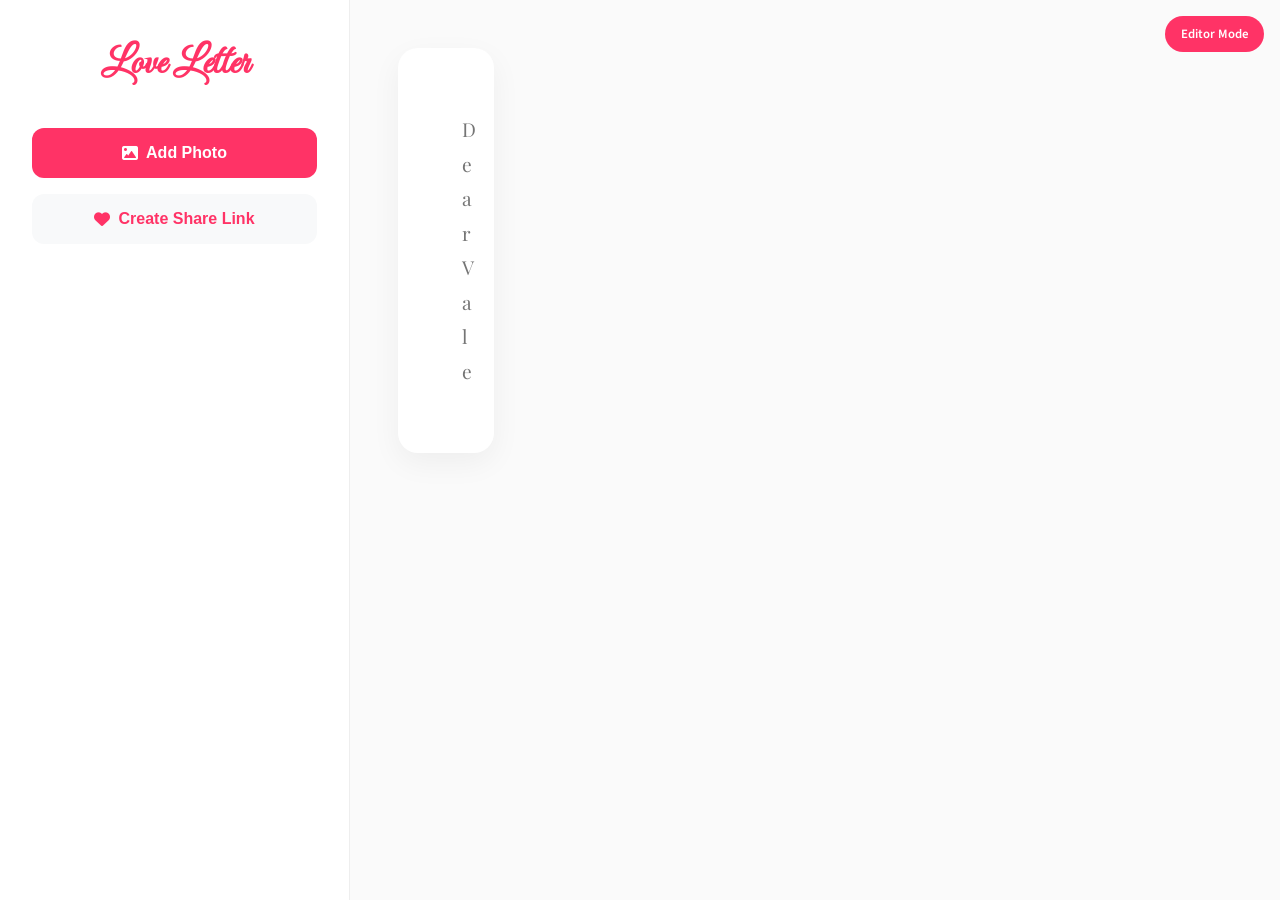
==== index.html @ 36fe613e "Update index.html" ====
<!DOCTYPE html>
<html lang="en">
<head>
    <meta charset="UTF-8">
    <meta name="viewport" content="width=device-width, initial-scale=1.0">
    <title>Valentine's Love Letter ❤</title>
    <link href="https://cdnjs.cloudflare.com/ajax/libs/font-awesome/6.0.0/css/all.min.css" rel="stylesheet">
    <style>
        @import url('https://fonts.googleapis.com/css2?family=Playfair+Display:ital,wght@0,400;0,700;1,400&family=Source+Sans+Pro:wght@300;400;600&family=Great+Vibes&display=swap');

        * {
            margin: 0;
            padding: 0;
            box-sizing: border-box;
        }

        :root {
            --primary: #ff3366;
            --primary-light: #ff6b99;
            --primary-dark: #cc295f;
            --secondary: #f8f9fa;
            --text: #2c3e50;
            --white: #ffffff;
        }

        body {
            font-family: 'Source Sans Pro', sans-serif;
            background: #fafafa;
            color: var(--text);
            line-height: 1.6;
        }

        .main-container {
            min-height: 100vh;
            display: grid;
            grid-template-columns: 350px 1fr;
        }

        /* Sidebar Styles */
        .sidebar {
            background: var(--white);
            padding: 2rem;
            border-right: 1px solid #eee;
            position: fixed;
            width: 350px;
            height: 100vh;
            overflow-y: auto;
        }

        .logo {
            font-family: 'Great Vibes', cursive;
            font-size: 2.5rem;
            color: var(--primary);
            text-align: center;
            margin-bottom: 2rem;
        }

        .action-buttons {
            display: flex;
            flex-direction: column;
            gap: 1rem;
            margin-bottom: 2rem;
        }

        .btn {
            padding: 1rem 1.5rem;
            border: none;
            border-radius: 12px;
            cursor: pointer;
            font-size: 1rem;
            font-weight: 600;
            transition: all 0.3s ease;
            display: flex;
            align-items: center;
            justify-content: center;
            gap: 0.5rem;
        }

        .btn-primary {
            background: var(--primary);
            color: var(--white);
        }

        .btn-secondary {
            background: var(--secondary);
            color: var(--primary);
        }

        .btn:hover {
            transform: translateY(-2px);
            box-shadow: 0 4px 12px rgba(0, 0, 0, 0.1);
        }

        .share-section {
            margin-top: 2rem;
            padding: 1.5rem;
            background: #f8f9fa;
            border-radius: 12px;
        }

        .share-section h3 {
            color: var(--primary);
            margin-bottom: 1rem;
            font-family: 'Playfair Display', serif;
        }

        #shareLink {
            width: 100%;
            padding: 0.75rem;
            border: 1px solid #ddd;
            border-radius: 8px;
            margin-bottom: 1rem;
            font-size: 0.9rem;
        }

        /* Main Content Styles */
        .content {
            margin-left: 350px;
            padding: 3rem;
            background: #fafafa;
        }

        .letter-section {
            max-width: 800px;
            margin: 0 auto;
        }

        .letter-paper {
            background: var(--white);
            padding: 3rem;
            border-radius: 20px;
            box-shadow: 0 10px 30px rgba(0, 0, 0, 0.05);
            margin-bottom: 3rem;
        }

        textarea {
            width: 100%;
            min-height: 300px;
            border: none;
            font-family: 'Playfair Display', serif;
            font-size: 1.2rem;
            line-height: 1.8;
            resize: none;
            padding: 1rem;
            background: transparent;
        }

        textarea:focus {
            outline: none;
        }

        .memories-grid {
            display: grid;
            grid-template-columns: repeat(auto-fill, minmax(250px, 1fr));
            gap: 2rem;
            margin-top: 3rem;
        }

        .memory-card {
            background: var(--white);
            border-radius: 15px;
            overflow: hidden;
            transition: all 0.3s ease;
            position: relative;
        }

        .memory-card:hover {
            transform: translateY(-5px);
            box-shadow: 0 10px 20px rgba(0, 0, 0, 0.1);
        }

        .memory-img {
            width: 100%;
            height: 250px;
            object-fit: cover;
        }

        .memory-caption {
            padding: 1rem;
            text-align: center;
            font-family: 'Playfair Display', serif;
            color: var(--text);
        }

        .delete-btn {
            position: absolute;
            top: 0.5rem;
            right: 0.5rem;
            background: rgba(255, 255, 255, 0.9);
            border: none;
            border-radius: 50%;
            width: 32px;
            height: 32px;
            display: flex;
            align-items: center;
            justify-content: center;
            cursor: pointer;
            color: var(--primary);
            transition: all 0.3s ease;
        }

        .delete-btn:hover {
            background: var(--primary);
            color: var(--white);
        }

        .view-mode .editor-only {
            display: none;
        }

        .mode-badge {
            position: fixed;
            top: 1rem;
            right: 1rem;
            padding: 0.5rem 1rem;
            border-radius: 20px;
            font-size: 0.8rem;
            font-weight: 600;
            z-index: 1000;
        }

        .editor-badge {
            background: var(--primary);
            color: var(--white);
        }

        .viewer-badge {
            background: #4CAF50;
            color: var(--white);
        }

        @media (max-width: 768px) {
            .main-container {
                grid-template-columns: 1fr;
            }

            .sidebar {
                position: relative;
                width: 100%;
                height: auto;
                border-right: none;
                border-bottom: 1px solid #eee;
            }

            .content {
                margin-left: 0;
                padding: 1.5rem;
            }

            .letter-paper {
                padding: 1.5rem;
            }
        }
    </style>
</head>
<body>
    <div class="mode-badge editor-badge" id="modeBadge">Editor Mode</div>
    
    <div class="main-container">
        <aside class="sidebar editor-only">
            <h1 class="logo">Love Letter</h1>
            
            <div class="action-buttons">
                <input type="file" id="imageInput" accept="image/*" style="display: none">
                <button class="btn btn-primary" onclick="document.getElementById('imageInput').click()">
                    <i class="fas fa-image"></i> Add Photo
                </button>
                <button class="btn btn-secondary" onclick="generateShareLink()">
                    <i class="fas fa-heart"></i> Create Share Link
                </button>
            </div>

            <div class="share-section" id="shareSection" style="display: none;">
                <h3>Share Your Love</h3>
                <p>Copy this link to share your letter:</p>
                <input type="text" id="shareLink" readonly>
                <button class="btn btn-primary" onclick="copyShareLink()">
                    <i class="fas fa-copy"></i> Copy Link
                </button>
            </div>
        </aside>

        <main class="content">
            <div class="letter-section">
                <div class="letter-paper">
                    <textarea id="letterText" placeholder="Dear Valentine,

Write your heartfelt message here..."></textarea>
                </div>

                <div class="memories-grid" id="memoriesGrid"></div>
            </div>
        </main>
    </div>

    <script>
        let isViewMode = false;
        let memories = [];

        // Initialize on page load
        window.onload = function() {
            const urlParams = new URLSearchParams(window.location.search);
            const data = urlParams.get('data');
            
            if (data) {
                try {
                    const decodedData = JSON.parse(atob(data));
                    loadViewMode(decodedData);
                } catch (e) {
                    console.error('Failed to load shared content');
                    alert('Invalid or corrupted link');
                    window.location.href = window.location.pathname;
                }
            }
        };

        function loadViewMode(data) {
            isViewMode = true;
            document.body.classList.add('view-mode');
            document.getElementById('modeBadge').textContent = 'View Mode';
            document.getElementById('modeBadge').classList.replace('editor-badge', 'viewer-badge');
            
            const letterText = document.getElementById('letterText');
            letterText.value = data.letter || '';
            letterText.readOnly = true;
            
            memories = data.memories || [];
            renderMemories();
        }

        document.getElementById('imageInput').addEventListener('change', function(e) {
            const file = e.target.files[0];
            if (file) {
                const reader = new FileReader();
                reader.onload = function(e) {
                    memories.push({
                        image: e.target.result,
                        caption: 'Our Special Moment ❤'
                    });
                    renderMemories();
                };
                reader.readAsDataURL(file);
            }
        });

        function renderMemories() {
            const grid = document.getElementById('memoriesGrid');
            grid.innerHTML = '';
            
            memories.forEach((memory, index) => {
                const card = document.createElement('div');
                card.className = 'memory-card';
                card.innerHTML = `
                    <img src="${memory.image}" alt="Memory" class="memory-img">
                    <div class="memory-caption">${memory.caption}</div>
                    ${!isViewMode ? `
                        <button class="delete-btn" onclick="deleteMemory(${index})">
                            <i class="fas fa-times"></i>
                        </button>
                    ` : ''}
                `;
                grid.appendChild(card);
            });
        }

        function deleteMemory(index) {
            if (!isViewMode) {
                memories.splice(index, 1);
                renderMemories();
            }
        }

        function generateShareLink() {
            const letter = document.getElementById('letterText').value;
            if (!letter.trim() && memories.length === 0) {
                alert('Please write a letter or add some photos before generating a share link! ❤');
                return;
            }

            const data = {
                letter: letter,
                memories: memories,
                createdAt: new Date().toISOString()
            };

            const encoded = btoa(JSON.stringify(data));
            const shareUrl = ${window.location.href.split('?')[0]}?data=${encoded};
            
            document.getElementById('shareLink').value = shareUrl;
            document.getElementById('shareSection').style.display = 'block';
        }

        function copyShareLink() {
            const shareLink = document.getElementById('shareLink');
            shareLink.select();
            document.execCommand('copy');
            alert('Share link copied! Send it to your Valentine ❤');
        }
    </script>
</body>
</html>
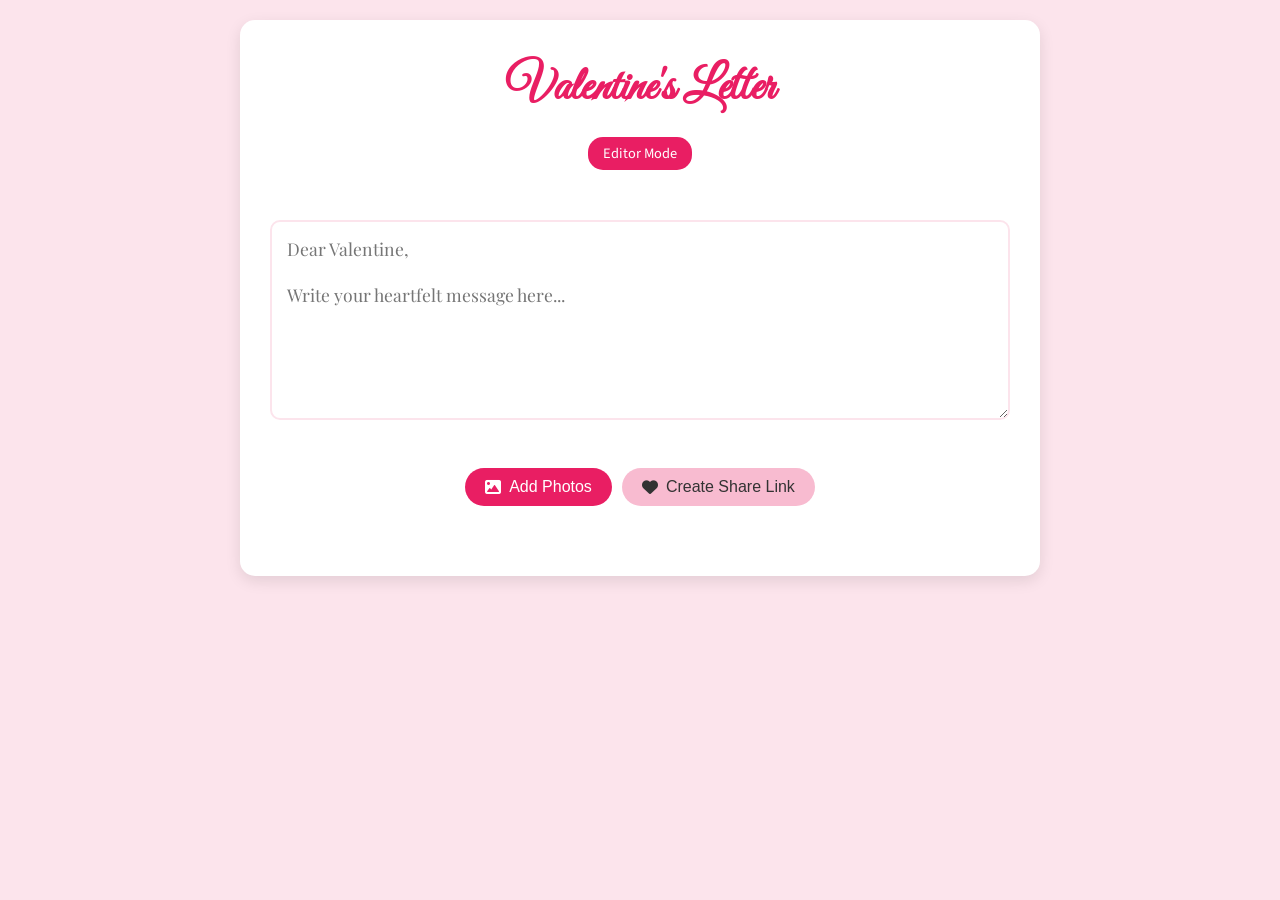
==== commit 20fd4c82: "Update index.html" ====
--- a/index.html
+++ b/index.html
@@ -14,194 +14,131 @@
             box-sizing: border-box;
         }
 
-        :root {
-            --primary: #ff3366;
-            --primary-light: #ff6b99;
-            --primary-dark: #cc295f;
-            --secondary: #f8f9fa;
-            --text: #2c3e50;
-            --white: #ffffff;
-        }
-
         body {
             font-family: 'Source Sans Pro', sans-serif;
-            background: #fafafa;
-            color: var(--text);
+            background: #fce4ec;
+            color: #333;
             line-height: 1.6;
-        }
-
-        .main-container {
-            min-height: 100vh;
-            display: grid;
-            grid-template-columns: 350px 1fr;
-        }
-
-        /* Sidebar Styles */
-        .sidebar {
-            background: var(--white);
-            padding: 2rem;
-            border-right: 1px solid #eee;
-            position: fixed;
-            width: 350px;
-            height: 100vh;
-            overflow-y: auto;
-        }
-
-        .logo {
+            padding: 20px;
+        }
+
+        .container {
+            max-width: 800px;
+            margin: 0 auto;
+            background: white;
+            padding: 30px;
+            border-radius: 15px;
+            box-shadow: 0 5px 15px rgba(0,0,0,0.1);
+        }
+
+        .header {
+            text-align: center;
+            margin-bottom: 30px;
+        }
+
+        .title {
             font-family: 'Great Vibes', cursive;
-            font-size: 2.5rem;
-            color: var(--primary);
-            text-align: center;
-            margin-bottom: 2rem;
-        }
-
-        .action-buttons {
+            color: #e91e63;
+            font-size: 3rem;
+            margin-bottom: 10px;
+        }
+
+        .controls {
+            margin: 20px 0;
             display: flex;
-            flex-direction: column;
-            gap: 1rem;
-            margin-bottom: 2rem;
+            gap: 10px;
+            flex-wrap: wrap;
+            justify-content: center;
         }
 
         .btn {
-            padding: 1rem 1.5rem;
+            padding: 10px 20px;
             border: none;
-            border-radius: 12px;
+            border-radius: 25px;
             cursor: pointer;
             font-size: 1rem;
-            font-weight: 600;
             transition: all 0.3s ease;
             display: flex;
             align-items: center;
-            justify-content: center;
-            gap: 0.5rem;
+            gap: 8px;
         }
 
         .btn-primary {
-            background: var(--primary);
-            color: var(--white);
+            background: #e91e63;
+            color: white;
         }
 
         .btn-secondary {
-            background: var(--secondary);
-            color: var(--primary);
+            background: #f8bbd0;
+            color: #333;
         }
 
         .btn:hover {
             transform: translateY(-2px);
-            box-shadow: 0 4px 12px rgba(0, 0, 0, 0.1);
+            box-shadow: 0 3px 10px rgba(0,0,0,0.2);
+        }
+
+        textarea {
+            width: 100%;
+            min-height: 200px;
+            padding: 15px;
+            border: 2px solid #fce4ec;
+            border-radius: 10px;
+            font-family: 'Playfair Display', serif;
+            font-size: 1.1rem;
+            margin-bottom: 20px;
+            resize: vertical;
+        }
+
+        .photos-grid {
+            display: grid;
+            grid-template-columns: repeat(auto-fill, minmax(200px, 1fr));
+            gap: 20px;
+            margin: 20px 0;
+        }
+
+        .photo-card {
+            position: relative;
+            background: white;
+            padding: 10px;
+            border-radius: 10px;
+            box-shadow: 0 2px 5px rgba(0,0,0,0.1);
+        }
+
+        .photo-card img {
+            width: 100%;
+            height: 200px;
+            object-fit: cover;
+            border-radius: 5px;
+        }
+
+        .delete-btn {
+            position: absolute;
+            top: 5px;
+            right: 5px;
+            background: rgba(255,255,255,0.9);
+            border: none;
+            border-radius: 50%;
+            width: 30px;
+            height: 30px;
+            cursor: pointer;
+            color: #e91e63;
         }
 
         .share-section {
-            margin-top: 2rem;
-            padding: 1.5rem;
+            margin-top: 20px;
+            padding: 20px;
             background: #f8f9fa;
-            border-radius: 12px;
-        }
-
-        .share-section h3 {
-            color: var(--primary);
-            margin-bottom: 1rem;
-            font-family: 'Playfair Display', serif;
+            border-radius: 10px;
+            text-align: center;
         }
 
         #shareLink {
             width: 100%;
-            padding: 0.75rem;
+            padding: 10px;
+            margin: 10px 0;
             border: 1px solid #ddd;
-            border-radius: 8px;
-            margin-bottom: 1rem;
-            font-size: 0.9rem;
-        }
-
-        /* Main Content Styles */
-        .content {
-            margin-left: 350px;
-            padding: 3rem;
-            background: #fafafa;
-        }
-
-        .letter-section {
-            max-width: 800px;
-            margin: 0 auto;
-        }
-
-        .letter-paper {
-            background: var(--white);
-            padding: 3rem;
-            border-radius: 20px;
-            box-shadow: 0 10px 30px rgba(0, 0, 0, 0.05);
-            margin-bottom: 3rem;
-        }
-
-        textarea {
-            width: 100%;
-            min-height: 300px;
-            border: none;
-            font-family: 'Playfair Display', serif;
-            font-size: 1.2rem;
-            line-height: 1.8;
-            resize: none;
-            padding: 1rem;
-            background: transparent;
-        }
-
-        textarea:focus {
-            outline: none;
-        }
-
-        .memories-grid {
-            display: grid;
-            grid-template-columns: repeat(auto-fill, minmax(250px, 1fr));
-            gap: 2rem;
-            margin-top: 3rem;
-        }
-
-        .memory-card {
-            background: var(--white);
-            border-radius: 15px;
-            overflow: hidden;
-            transition: all 0.3s ease;
-            position: relative;
-        }
-
-        .memory-card:hover {
-            transform: translateY(-5px);
-            box-shadow: 0 10px 20px rgba(0, 0, 0, 0.1);
-        }
-
-        .memory-img {
-            width: 100%;
-            height: 250px;
-            object-fit: cover;
-        }
-
-        .memory-caption {
-            padding: 1rem;
-            text-align: center;
-            font-family: 'Playfair Display', serif;
-            color: var(--text);
-        }
-
-        .delete-btn {
-            position: absolute;
-            top: 0.5rem;
-            right: 0.5rem;
-            background: rgba(255, 255, 255, 0.9);
-            border: none;
-            border-radius: 50%;
-            width: 32px;
-            height: 32px;
-            display: flex;
-            align-items: center;
-            justify-content: center;
-            cursor: pointer;
-            color: var(--primary);
-            transition: all 0.3s ease;
-        }
-
-        .delete-btn:hover {
-            background: var(--primary);
-            color: var(--white);
+            border-radius: 5px;
         }
 
         .view-mode .editor-only {
@@ -209,152 +146,160 @@
         }
 
         .mode-badge {
-            position: fixed;
-            top: 1rem;
-            right: 1rem;
-            padding: 0.5rem 1rem;
-            border-radius: 20px;
-            font-size: 0.8rem;
-            font-weight: 600;
-            z-index: 1000;
+            display: inline-block;
+            padding: 5px 15px;
+            border-radius: 15px;
+            font-size: 0.9rem;
+            margin-bottom: 20px;
         }
 
         .editor-badge {
-            background: var(--primary);
-            color: var(--white);
+            background: #e91e63;
+            color: white;
         }
 
         .viewer-badge {
             background: #4CAF50;
-            color: var(--white);
-        }
-
-        @media (max-width: 768px) {
-            .main-container {
-                grid-template-columns: 1fr;
-            }
-
-            .sidebar {
-                position: relative;
-                width: 100%;
-                height: auto;
-                border-right: none;
-                border-bottom: 1px solid #eee;
-            }
-
-            .content {
-                margin-left: 0;
-                padding: 1.5rem;
-            }
-
-            .letter-paper {
-                padding: 1.5rem;
+            color: white;
+        }
+
+        @media (max-width: 600px) {
+            .container {
+                padding: 15px;
+            }
+
+            .title {
+                font-size: 2rem;
             }
         }
     </style>
 </head>
 <body>
-    <div class="mode-badge editor-badge" id="modeBadge">Editor Mode</div>
-    
-    <div class="main-container">
-        <aside class="sidebar editor-only">
-            <h1 class="logo">Love Letter</h1>
-            
-            <div class="action-buttons">
-                <input type="file" id="imageInput" accept="image/*" style="display: none">
+    <div class="container" id="mainContainer">
+        <div class="header">
+            <h1 class="title">Valentine's Letter</h1>
+            <div class="mode-badge editor-badge" id="modeBadge">Editor Mode</div>
+        </div>
+
+        <div id="editorContent">
+            <textarea id="letterText" 
+                      placeholder="Dear Valentine,&#10;&#10;Write your heartfelt message here..."></textarea>
+
+            <div class="controls editor-only">
+                <input type="file" id="imageInput" accept="image/*" multiple style="display: none">
                 <button class="btn btn-primary" onclick="document.getElementById('imageInput').click()">
-                    <i class="fas fa-image"></i> Add Photo
+                    <i class="fas fa-image"></i> Add Photos
                 </button>
-                <button class="btn btn-secondary" onclick="generateShareLink()">
+                <button class="btn btn-secondary" onclick="createShareableLink()">
                     <i class="fas fa-heart"></i> Create Share Link
                 </button>
             </div>
 
+            <div class="photos-grid" id="photosGrid"></div>
+
             <div class="share-section" id="shareSection" style="display: none;">
-                <h3>Share Your Love</h3>
-                <p>Copy this link to share your letter:</p>
+                <h3>Share Your Letter</h3>
+                <p>Copy this link to share your valentine letter:</p>
                 <input type="text" id="shareLink" readonly>
                 <button class="btn btn-primary" onclick="copyShareLink()">
                     <i class="fas fa-copy"></i> Copy Link
                 </button>
             </div>
-        </aside>
-
-        <main class="content">
-            <div class="letter-section">
-                <div class="letter-paper">
-                    <textarea id="letterText" placeholder="Dear Valentine,
-
-Write your heartfelt message here..."></textarea>
-                </div>
-
-                <div class="memories-grid" id="memoriesGrid"></div>
-            </div>
-        </main>
+        </div>
     </div>
 
     <script>
         let isViewMode = false;
-        let memories = [];
-
-        // Initialize on page load
+        let photos = [];
+
+        // Check URL parameters on load
         window.onload = function() {
             const urlParams = new URLSearchParams(window.location.search);
             const data = urlParams.get('data');
             
             if (data) {
                 try {
-                    const decodedData = JSON.parse(atob(data));
-                    loadViewMode(decodedData);
+                    loadViewMode(data);
                 } catch (e) {
                     console.error('Failed to load shared content');
-                    alert('Invalid or corrupted link');
-                    window.location.href = window.location.pathname;
+                    alert('Invalid link');
                 }
             }
         };
 
-        function loadViewMode(data) {
-            isViewMode = true;
-            document.body.classList.add('view-mode');
-            document.getElementById('modeBadge').textContent = 'View Mode';
-            document.getElementById('modeBadge').classList.replace('editor-badge', 'viewer-badge');
-            
-            const letterText = document.getElementById('letterText');
-            letterText.value = data.letter || '';
-            letterText.readOnly = true;
-            
-            memories = data.memories || [];
-            renderMemories();
-        }
-
-        document.getElementById('imageInput').addEventListener('change', function(e) {
-            const file = e.target.files[0];
-            if (file) {
+        // Handle image uploads
+        document.getElementById('imageInput').addEventListener('change', async function(e) {
+            const files = e.target.files;
+            for (let file of files) {
+                if (file.type.startsWith('image/')) {
+                    try {
+                        const resizedImage = await resizeImage(file);
+                        photos.push(resizedImage);
+                        renderPhotos();
+                    } catch (error) {
+                        console.error('Error processing image:', error);
+                        alert('Error processing image. Please try a different photo.');
+                    }
+                }
+            }
+        });
+
+        // Resize images before storing
+        async function resizeImage(file) {
+            return new Promise((resolve, reject) => {
                 const reader = new FileReader();
                 reader.onload = function(e) {
-                    memories.push({
-                        image: e.target.result,
-                        caption: 'Our Special Moment ❤'
-                    });
-                    renderMemories();
+                    const img = new Image();
+                    img.onload = function() {
+                        const canvas = document.createElement('canvas');
+                        let width = img.width;
+                        let height = img.height;
+                        
+                        // Max dimensions
+                        const MAX_WIDTH = 800;
+                        const MAX_HEIGHT = 800;
+
+                        if (width > height) {
+                            if (width > MAX_WIDTH) {
+                                height *= MAX_WIDTH / width;
+                                width = MAX_WIDTH;
+                            }
+                        } else {
+                            if (height > MAX_HEIGHT) {
+                                width *= MAX_HEIGHT / height;
+                                height = MAX_HEIGHT;
+                            }
+                        }
+
+                        canvas.width = width;
+                        canvas.height = height;
+
+                        const ctx = canvas.getContext('2d');
+                        ctx.drawImage(img, 0, 0, width, height);
+
+                        // Convert to lower quality JPEG
+                        resolve(canvas.toDataURL('image/jpeg', 0.7));
+                    };
+                    img.onerror = reject;
+                    img.src = e.target.result;
                 };
+                reader.onerror = reject;
                 reader.readAsDataURL(file);
-            }
-        });
-
-        function renderMemories() {
-            const grid = document.getElementById('memoriesGrid');
+            });
+        }
+
+        // Render photos grid
+        function renderPhotos() {
+            const grid = document.getElementById('photosGrid');
             grid.innerHTML = '';
             
-            memories.forEach((memory, index) => {
+            photos.forEach((photo, index) => {
                 const card = document.createElement('div');
-                card.className = 'memory-card';
+                card.className = 'photo-card';
                 card.innerHTML = `
-                    <img src="${memory.image}" alt="Memory" class="memory-img">
-                    <div class="memory-caption">${memory.caption}</div>
+                    <img src="${photo}" alt="Memory ${index + 1}">
                     ${!isViewMode ? `
-                        <button class="delete-btn" onclick="deleteMemory(${index})">
+                        <button class="delete-btn" onclick="deletePhoto(${index})">
                             <i class="fas fa-times"></i>
                         </button>
                     ` : ''}
@@ -363,39 +308,73 @@
             });
         }
 
-        function deleteMemory(index) {
-            if (!isViewMode) {
-                memories.splice(index, 1);
-                renderMemories();
-            }
-        }
-
-        function generateShareLink() {
+        // Delete photo
+        function deletePhoto(index) {
+            photos.splice(index, 1);
+            renderPhotos();
+        }
+
+        // Create shareable link
+        function createShareableLink() {
             const letter = document.getElementById('letterText').value;
-            if (!letter.trim() && memories.length === 0) {
-                alert('Please write a letter or add some photos before generating a share link! ❤');
+            if (!letter.trim() && photos.length === 0) {
+                alert('Please write a letter or add some photos before creating a share link! ❤');
                 return;
             }
 
             const data = {
                 letter: letter,
-                memories: memories,
-                createdAt: new Date().toISOString()
+                photos: photos,
+                timestamp: new Date().toISOString()
             };
 
-            const encoded = btoa(JSON.stringify(data));
-            const shareUrl = ${window.location.href.split('?')[0]}?data=${encoded};
+            // Compress data
+            const compressedData = btoa(JSON.stringify(data));
+            
+            // Split into chunks if too long
+            const chunkSize = 2000;
+            const chunks = [];
+            for (let i = 0; i < compressedData.length; i += chunkSize) {
+                chunks.push(compressedData.slice(i, i + chunkSize));
+            }
+
+            const shareUrl = ${window.location.href.split('?')[0]}?data=${encodeURIComponent(chunks.join('|'))};
             
             document.getElementById('shareLink').value = shareUrl;
             document.getElementById('shareSection').style.display = 'block';
         }
 
+        // Copy share link
         function copyShareLink() {
             const shareLink = document.getElementById('shareLink');
             shareLink.select();
             document.execCommand('copy');
             alert('Share link copied! Send it to your Valentine ❤');
         }
+
+        // Load view mode
+        function loadViewMode(data) {
+            try {
+                // Decode and decompress data
+                const chunks = decodeURIComponent(data).split('|');
+                const decodedData = JSON.parse(atob(chunks.join('')));
+                
+                isViewMode = true;
+                document.body.classList.add('view-mode');
+                document.getElementById('modeBadge').textContent = 'View Mode';
+                document.getElementById('modeBadge').classList.replace('editor-badge', 'viewer-badge');
+                
+                const letterText = document.getElementById('letterText');
+                letterText.value = decodedData.letter || '';
+                letterText.readOnly = true;
+                
+                photos = decodedData.photos || [];
+                renderPhotos();
+            } catch (error) {
+                console.error('Error loading view mode:', error);
+                alert('Error loading the content. The link might be invalid.');
+            }
+        }
     </script>
 </body>
 </html>
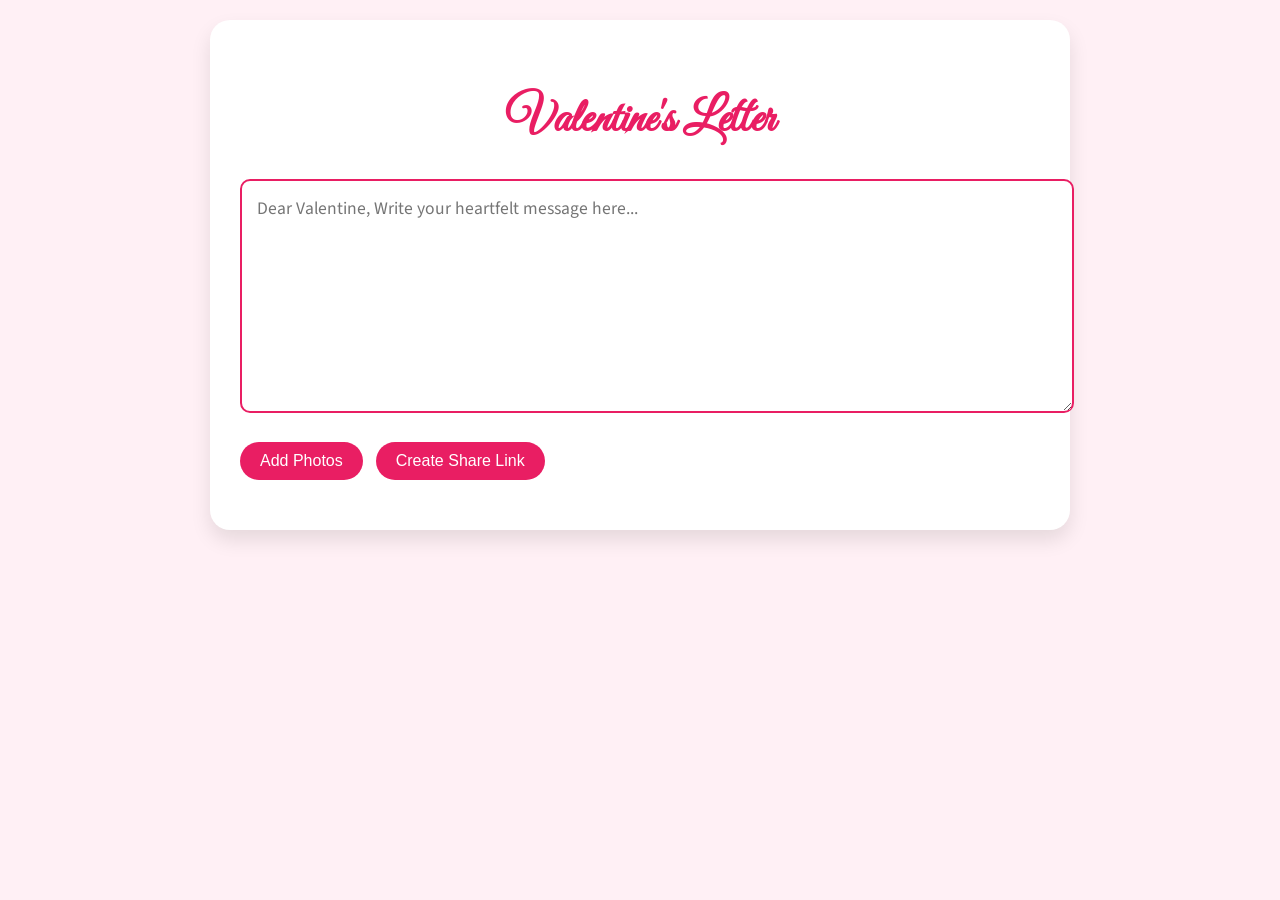
==== commit 71b490b3: "Update index.html" ====
--- a/index.html
+++ b/index.html
@@ -4,163 +4,91 @@
     <meta charset="UTF-8">
     <meta name="viewport" content="width=device-width, initial-scale=1.0">
     <title>Valentine's Love Letter ❤</title>
-    <link href="https://cdnjs.cloudflare.com/ajax/libs/font-awesome/6.0.0/css/all.min.css" rel="stylesheet">
     <style>
-        @import url('https://fonts.googleapis.com/css2?family=Playfair+Display:ital,wght@0,400;0,700;1,400&family=Source+Sans+Pro:wght@300;400;600&family=Great+Vibes&display=swap');
-
-        * {
-            margin: 0;
-            padding: 0;
-            box-sizing: border-box;
-        }
+        @import url('https://fonts.googleapis.com/css2?family=Great+Vibes&family=Source+Sans+Pro:wght@300;400;600&display=swap');
 
         body {
             font-family: 'Source Sans Pro', sans-serif;
-            background: #fce4ec;
+            background: #fff0f5;
             color: #333;
             line-height: 1.6;
             padding: 20px;
+            margin: 0;
         }
 
         .container {
             max-width: 800px;
             margin: 0 auto;
-            background: white;
+            background: #fff;
             padding: 30px;
-            border-radius: 15px;
-            box-shadow: 0 5px 15px rgba(0,0,0,0.1);
+            border-radius: 20px;
+            box-shadow: 0 10px 20px rgba(0, 0, 0, 0.1);
         }
 
-        .header {
+        h1.title {
+            font-family: 'Great Vibes', cursive;
             text-align: center;
-            margin-bottom: 30px;
-        }
-
-        .title {
-            font-family: 'Great Vibes', cursive;
             color: #e91e63;
-            font-size: 3rem;
-            margin-bottom: 10px;
-        }
-
-        .controls {
-            margin: 20px 0;
-            display: flex;
-            gap: 10px;
-            flex-wrap: wrap;
-            justify-content: center;
-        }
-
-        .btn {
-            padding: 10px 20px;
-            border: none;
-            border-radius: 25px;
-            cursor: pointer;
-            font-size: 1rem;
-            transition: all 0.3s ease;
-            display: flex;
-            align-items: center;
-            gap: 8px;
-        }
-
-        .btn-primary {
-            background: #e91e63;
-            color: white;
-        }
-
-        .btn-secondary {
-            background: #f8bbd0;
-            color: #333;
-        }
-
-        .btn:hover {
-            transform: translateY(-2px);
-            box-shadow: 0 3px 10px rgba(0,0,0,0.2);
+            font-size: 3em;
+            margin-bottom: 20px;
         }
 
         textarea {
             width: 100%;
             min-height: 200px;
             padding: 15px;
-            border: 2px solid #fce4ec;
+            border: 2px solid #e91e63;
             border-radius: 10px;
-            font-family: 'Playfair Display', serif;
-            font-size: 1.1rem;
+            font-family: 'Source Sans Pro', sans-serif;
+            font-size: 1.1em;
             margin-bottom: 20px;
             resize: vertical;
         }
 
+        button {
+            background-color: #e91e63;
+            color: white;
+            border: none;
+            padding: 10px 20px;
+            border-radius: 25px;
+            font-size: 1em;
+            cursor: pointer;
+            transition: all 0.3s ease;
+            margin-right: 10px;
+        }
+
+        button:hover {
+            background-color: #c2185b;
+            transform: translateY(-2px);
+        }
+
         .photos-grid {
             display: grid;
-            grid-template-columns: repeat(auto-fill, minmax(200px, 1fr));
-            gap: 20px;
-            margin: 20px 0;
-        }
-
-        .photo-card {
-            position: relative;
-            background: white;
-            padding: 10px;
-            border-radius: 10px;
-            box-shadow: 0 2px 5px rgba(0,0,0,0.1);
+            grid-template-columns: repeat(auto-fill, minmax(150px, 1fr));
+            gap: 15px;
+            margin-top: 20px;
         }
 
         .photo-card img {
             width: 100%;
-            height: 200px;
+            height: auto;
+            border-radius: 10px;
+            box-shadow: 0 4px 8px rgba(0, 0, 0, 0.1);
             object-fit: cover;
-            border-radius: 5px;
         }
 
-        .delete-btn {
-            position: absolute;
-            top: 5px;
-            right: 5px;
-            background: rgba(255,255,255,0.9);
-            border: none;
-            border-radius: 50%;
-            width: 30px;
-            height: 30px;
-            cursor: pointer;
-            color: #e91e63;
-        }
-
-        .share-section {
+        #shareLink {
+            display: none;
             margin-top: 20px;
-            padding: 20px;
-            background: #f8f9fa;
-            border-radius: 10px;
             text-align: center;
         }
 
-        #shareLink {
-            width: 100%;
+        #shareUrl {
+            width: 70%;
             padding: 10px;
-            margin: 10px 0;
-            border: 1px solid #ddd;
+            border: 1px solid #e91e63;
             border-radius: 5px;
-        }
-
-        .view-mode .editor-only {
-            display: none;
-        }
-
-        .mode-badge {
-            display: inline-block;
-            padding: 5px 15px;
-            border-radius: 15px;
-            font-size: 0.9rem;
-            margin-bottom: 20px;
-        }
-
-        .editor-badge {
-            background: #e91e63;
-            color: white;
-        }
-
-        .viewer-badge {
-            background: #4CAF50;
-            color: white;
+            margin-bottom: 10px;
         }
 
         @media (max-width: 600px) {
@@ -168,49 +96,80 @@
                 padding: 15px;
             }
 
-            .title {
-                font-size: 2rem;
+            h1.title {
+                font-size: 2em;
             }
         }
     </style>
 </head>
 <body>
-    <div class="container" id="mainContainer">
-        <div class="header">
-            <h1 class="title">Valentine's Letter</h1>
-            <div class="mode-badge editor-badge" id="modeBadge">Editor Mode</div>
+    <div class="container">
+        <h1 class="title">Valentine's Letter</h1>
+        <textarea id="letterText" placeholder="Dear Valentine, Write your heartfelt message here..."></textarea>
+        <input type="file" id="imageInput" accept="image/*" multiple style="display:none;">
+        <button onclick="document.getElementById('imageInput').click()">Add Photos</button>
+        <button onclick="createShareableLink()">Create Share Link</button>
+        <div id="shareLink">
+            <input type="text" id="shareUrl" readonly>
+            <button onclick="copyShareLink()">Copy Link</button>
         </div>
-
-        <div id="editorContent">
-            <textarea id="letterText" 
-                      placeholder="Dear Valentine,&#10;&#10;Write your heartfelt message here..."></textarea>
-
-            <div class="controls editor-only">
-                <input type="file" id="imageInput" accept="image/*" multiple style="display: none">
-                <button class="btn btn-primary" onclick="document.getElementById('imageInput').click()">
-                    <i class="fas fa-image"></i> Add Photos
-                </button>
-                <button class="btn btn-secondary" onclick="createShareableLink()">
-                    <i class="fas fa-heart"></i> Create Share Link
-                </button>
-            </div>
-
-            <div class="photos-grid" id="photosGrid"></div>
-
-            <div class="share-section" id="shareSection" style="display: none;">
-                <h3>Share Your Letter</h3>
-                <p>Copy this link to share your valentine letter:</p>
-                <input type="text" id="shareLink" readonly>
-                <button class="btn btn-primary" onclick="copyShareLink()">
-                    <i class="fas fa-copy"></i> Copy Link
-                </button>
-            </div>
-        </div>
+        <div class="photos-grid" id="photosGrid"></div>
     </div>
 
     <script>
-        let isViewMode = false;
         let photos = [];
+
+        // Handle image uploads
+        document.getElementById('imageInput').addEventListener('change', function(e) {
+            const files = e.target.files;
+            for (let file of files) {
+                if (file.type.startsWith('image/')) {
+                    const reader = new FileReader();
+                    reader.onload = function(e) {
+                        photos.push(e.target.result);
+                        renderPhotos();
+                    };
+                    reader.readAsDataURL(file);
+                }
+            }
+        });
+
+        // Render photos grid
+        function renderPhotos() {
+            const grid = document.getElementById('photosGrid');
+            grid.innerHTML = '';
+            photos.forEach(photo => {
+                const img = document.createElement('img');
+                img.src = photo;
+                grid.appendChild(img);
+            });
+        }
+
+        // Create shareable link
+        function createShareableLink() {
+            const letter = document.getElementById('letterText').value;
+            if (!letter.trim() && photos.length === 0) {
+                alert('Please write a letter or add some photos before creating a share link!');
+                return;
+            }
+
+            const data = {
+                letter: letter,
+                photos: photos
+            };
+
+            const shareUrl = ${window.location.href}?data=${encodeURIComponent(JSON.stringify(data))};
+            document.getElementById('shareUrl').value = shareUrl;
+            document.getElementById('shareLink').style.display = 'block';
+        }
+
+        // Copy share link
+        function copyShareLink() {
+            const shareUrl = document.getElementById('shareUrl');
+            shareUrl.select();
+            document.execCommand('copy');
+            alert('Share link copied! Send it to your Valentine ❤');
+        }
 
         // Check URL parameters on load
         window.onload = function() {
@@ -219,162 +178,17 @@
             
             if (data) {
                 try {
-                    loadViewMode(data);
+                    const parsedData = JSON.parse(decodeURIComponent(data));
+                    document.getElementById('letterText').value = parsedData.letter;
+                    photos = parsedData.photos || [];
+                    renderPhotos();
+                    document.getElementById('letterText').readOnly = true;
                 } catch (e) {
                     console.error('Failed to load shared content');
                     alert('Invalid link');
                 }
             }
         };
-
-        // Handle image uploads
-        document.getElementById('imageInput').addEventListener('change', async function(e) {
-            const files = e.target.files;
-            for (let file of files) {
-                if (file.type.startsWith('image/')) {
-                    try {
-                        const resizedImage = await resizeImage(file);
-                        photos.push(resizedImage);
-                        renderPhotos();
-                    } catch (error) {
-                        console.error('Error processing image:', error);
-                        alert('Error processing image. Please try a different photo.');
-                    }
-                }
-            }
-        });
-
-        // Resize images before storing
-        async function resizeImage(file) {
-            return new Promise((resolve, reject) => {
-                const reader = new FileReader();
-                reader.onload = function(e) {
-                    const img = new Image();
-                    img.onload = function() {
-                        const canvas = document.createElement('canvas');
-                        let width = img.width;
-                        let height = img.height;
-                        
-                        // Max dimensions
-                        const MAX_WIDTH = 800;
-                        const MAX_HEIGHT = 800;
-
-                        if (width > height) {
-                            if (width > MAX_WIDTH) {
-                                height *= MAX_WIDTH / width;
-                                width = MAX_WIDTH;
-                            }
-                        } else {
-                            if (height > MAX_HEIGHT) {
-                                width *= MAX_HEIGHT / height;
-                                height = MAX_HEIGHT;
-                            }
-                        }
-
-                        canvas.width = width;
-                        canvas.height = height;
-
-                        const ctx = canvas.getContext('2d');
-                        ctx.drawImage(img, 0, 0, width, height);
-
-                        // Convert to lower quality JPEG
-                        resolve(canvas.toDataURL('image/jpeg', 0.7));
-                    };
-                    img.onerror = reject;
-                    img.src = e.target.result;
-                };
-                reader.onerror = reject;
-                reader.readAsDataURL(file);
-            });
-        }
-
-        // Render photos grid
-        function renderPhotos() {
-            const grid = document.getElementById('photosGrid');
-            grid.innerHTML = '';
-            
-            photos.forEach((photo, index) => {
-                const card = document.createElement('div');
-                card.className = 'photo-card';
-                card.innerHTML = `
-                    <img src="${photo}" alt="Memory ${index + 1}">
-                    ${!isViewMode ? `
-                        <button class="delete-btn" onclick="deletePhoto(${index})">
-                            <i class="fas fa-times"></i>
-                        </button>
-                    ` : ''}
-                `;
-                grid.appendChild(card);
-            });
-        }
-
-        // Delete photo
-        function deletePhoto(index) {
-            photos.splice(index, 1);
-            renderPhotos();
-        }
-
-        // Create shareable link
-        function createShareableLink() {
-            const letter = document.getElementById('letterText').value;
-            if (!letter.trim() && photos.length === 0) {
-                alert('Please write a letter or add some photos before creating a share link! ❤');
-                return;
-            }
-
-            const data = {
-                letter: letter,
-                photos: photos,
-                timestamp: new Date().toISOString()
-            };
-
-            // Compress data
-            const compressedData = btoa(JSON.stringify(data));
-            
-            // Split into chunks if too long
-            const chunkSize = 2000;
-            const chunks = [];
-            for (let i = 0; i < compressedData.length; i += chunkSize) {
-                chunks.push(compressedData.slice(i, i + chunkSize));
-            }
-
-            const shareUrl = ${window.location.href.split('?')[0]}?data=${encodeURIComponent(chunks.join('|'))};
-            
-            document.getElementById('shareLink').value = shareUrl;
-            document.getElementById('shareSection').style.display = 'block';
-        }
-
-        // Copy share link
-        function copyShareLink() {
-            const shareLink = document.getElementById('shareLink');
-            shareLink.select();
-            document.execCommand('copy');
-            alert('Share link copied! Send it to your Valentine ❤');
-        }
-
-        // Load view mode
-        function loadViewMode(data) {
-            try {
-                // Decode and decompress data
-                const chunks = decodeURIComponent(data).split('|');
-                const decodedData = JSON.parse(atob(chunks.join('')));
-                
-                isViewMode = true;
-                document.body.classList.add('view-mode');
-                document.getElementById('modeBadge').textContent = 'View Mode';
-                document.getElementById('modeBadge').classList.replace('editor-badge', 'viewer-badge');
-                
-                const letterText = document.getElementById('letterText');
-                letterText.value = decodedData.letter || '';
-                letterText.readOnly = true;
-                
-                photos = decodedData.photos || [];
-                renderPhotos();
-            } catch (error) {
-                console.error('Error loading view mode:', error);
-                alert('Error loading the content. The link might be invalid.');
-            }
-        }
     </script>
 </body>
 </html>
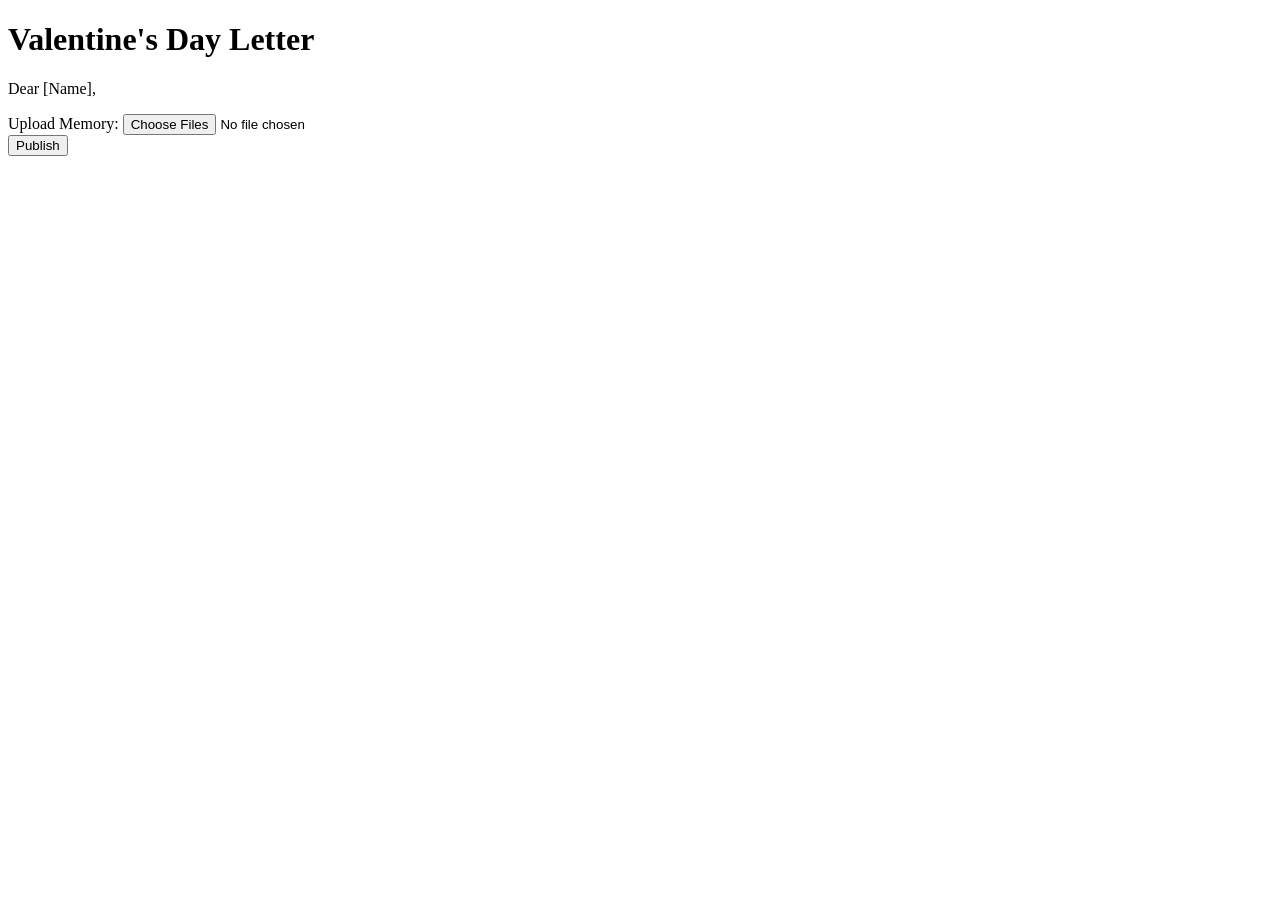
==== commit a5400de2: "Update index.html" ====
--- a/index.html
+++ b/index.html
@@ -3,192 +3,23 @@
 <head>
     <meta charset="UTF-8">
     <meta name="viewport" content="width=device-width, initial-scale=1.0">
-    <title>Valentine's Love Letter ❤</title>
-    <style>
-        @import url('https://fonts.googleapis.com/css2?family=Great+Vibes&family=Source+Sans+Pro:wght@300;400;600&display=swap');
-
-        body {
-            font-family: 'Source Sans Pro', sans-serif;
-            background: #fff0f5;
-            color: #333;
-            line-height: 1.6;
-            padding: 20px;
-            margin: 0;
-        }
-
-        .container {
-            max-width: 800px;
-            margin: 0 auto;
-            background: #fff;
-            padding: 30px;
-            border-radius: 20px;
-            box-shadow: 0 10px 20px rgba(0, 0, 0, 0.1);
-        }
-
-        h1.title {
-            font-family: 'Great Vibes', cursive;
-            text-align: center;
-            color: #e91e63;
-            font-size: 3em;
-            margin-bottom: 20px;
-        }
-
-        textarea {
-            width: 100%;
-            min-height: 200px;
-            padding: 15px;
-            border: 2px solid #e91e63;
-            border-radius: 10px;
-            font-family: 'Source Sans Pro', sans-serif;
-            font-size: 1.1em;
-            margin-bottom: 20px;
-            resize: vertical;
-        }
-
-        button {
-            background-color: #e91e63;
-            color: white;
-            border: none;
-            padding: 10px 20px;
-            border-radius: 25px;
-            font-size: 1em;
-            cursor: pointer;
-            transition: all 0.3s ease;
-            margin-right: 10px;
-        }
-
-        button:hover {
-            background-color: #c2185b;
-            transform: translateY(-2px);
-        }
-
-        .photos-grid {
-            display: grid;
-            grid-template-columns: repeat(auto-fill, minmax(150px, 1fr));
-            gap: 15px;
-            margin-top: 20px;
-        }
-
-        .photo-card img {
-            width: 100%;
-            height: auto;
-            border-radius: 10px;
-            box-shadow: 0 4px 8px rgba(0, 0, 0, 0.1);
-            object-fit: cover;
-        }
-
-        #shareLink {
-            display: none;
-            margin-top: 20px;
-            text-align: center;
-        }
-
-        #shareUrl {
-            width: 70%;
-            padding: 10px;
-            border: 1px solid #e91e63;
-            border-radius: 5px;
-            margin-bottom: 10px;
-        }
-
-        @media (max-width: 600px) {
-            .container {
-                padding: 15px;
-            }
-
-            h1.title {
-                font-size: 2em;
-            }
-        }
-    </style>
+    <title>Valentine Letter</title>
+    <link rel="stylesheet" href="styles.css">
 </head>
 <body>
     <div class="container">
-        <h1 class="title">Valentine's Letter</h1>
-        <textarea id="letterText" placeholder="Dear Valentine, Write your heartfelt message here..."></textarea>
-        <input type="file" id="imageInput" accept="image/*" multiple style="display:none;">
-        <button onclick="document.getElementById('imageInput').click()">Add Photos</button>
-        <button onclick="createShareableLink()">Create Share Link</button>
-        <div id="shareLink">
-            <input type="text" id="shareUrl" readonly>
-            <button onclick="copyShareLink()">Copy Link</button>
+        <h1>Valentine's Day Letter</h1>
+        <div class="letter-box">
+            <p contenteditable="true" id="letter">Dear [Name],</p>
         </div>
-        <div class="photos-grid" id="photosGrid"></div>
+        <div class="upload-box">
+            <label for="upload">Upload Memory:</label>
+            <input type="file" id="upload" multiple>
+        </div>
+        <div id="memory-gallery" class="memory-gallery"></div>
+        <button id="publish">Publish</button>
+        <div id="share-link" class="share-link"></div>
     </div>
-
-    <script>
-        let photos = [];
-
-        // Handle image uploads
-        document.getElementById('imageInput').addEventListener('change', function(e) {
-            const files = e.target.files;
-            for (let file of files) {
-                if (file.type.startsWith('image/')) {
-                    const reader = new FileReader();
-                    reader.onload = function(e) {
-                        photos.push(e.target.result);
-                        renderPhotos();
-                    };
-                    reader.readAsDataURL(file);
-                }
-            }
-        });
-
-        // Render photos grid
-        function renderPhotos() {
-            const grid = document.getElementById('photosGrid');
-            grid.innerHTML = '';
-            photos.forEach(photo => {
-                const img = document.createElement('img');
-                img.src = photo;
-                grid.appendChild(img);
-            });
-        }
-
-        // Create shareable link
-        function createShareableLink() {
-            const letter = document.getElementById('letterText').value;
-            if (!letter.trim() && photos.length === 0) {
-                alert('Please write a letter or add some photos before creating a share link!');
-                return;
-            }
-
-            const data = {
-                letter: letter,
-                photos: photos
-            };
-
-            const shareUrl = ${window.location.href}?data=${encodeURIComponent(JSON.stringify(data))};
-            document.getElementById('shareUrl').value = shareUrl;
-            document.getElementById('shareLink').style.display = 'block';
-        }
-
-        // Copy share link
-        function copyShareLink() {
-            const shareUrl = document.getElementById('shareUrl');
-            shareUrl.select();
-            document.execCommand('copy');
-            alert('Share link copied! Send it to your Valentine ❤');
-        }
-
-        // Check URL parameters on load
-        window.onload = function() {
-            const urlParams = new URLSearchParams(window.location.search);
-            const data = urlParams.get('data');
-            
-            if (data) {
-                try {
-                    const parsedData = JSON.parse(decodeURIComponent(data));
-                    document.getElementById('letterText').value = parsedData.letter;
-                    photos = parsedData.photos || [];
-                    renderPhotos();
-                    document.getElementById('letterText').readOnly = true;
-                } catch (e) {
-                    console.error('Failed to load shared content');
-                    alert('Invalid link');
-                }
-            }
-        };
-    </script>
+    <script src="script.js"></script>
 </body>
 </html>
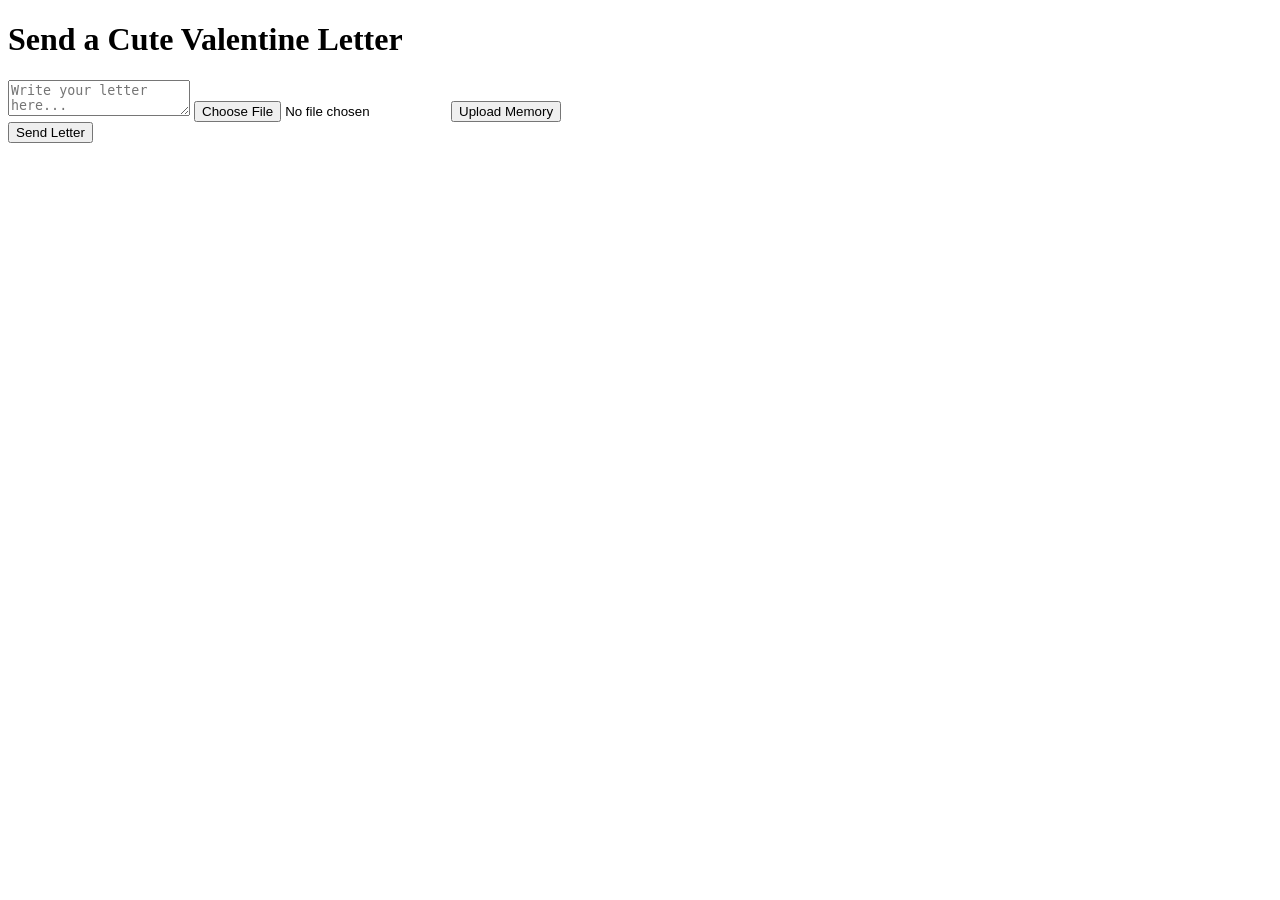
==== commit 9d48fb33: "Update index.html" ====
--- a/index.html
+++ b/index.html
@@ -8,17 +8,14 @@
 </head>
 <body>
     <div class="container">
-        <h1>Valentine's Day Letter</h1>
-        <div class="letter-box">
-            <p contenteditable="true" id="letter">Dear [Name],</p>
-        </div>
-        <div class="upload-box">
-            <label for="upload">Upload Memory:</label>
-            <input type="file" id="upload" multiple>
-        </div>
-        <div id="memory-gallery" class="memory-gallery"></div>
-        <button id="publish">Publish</button>
-        <div id="share-link" class="share-link"></div>
+        <h1>Send a Cute Valentine Letter</h1>
+        <form id="valentineForm">
+            <textarea id="valentineLetter" placeholder="Write your letter here..."></textarea>
+            <input type="file" id="uploadMemory" accept="image/*">
+            <button type="button" onclick="uploadMemory()">Upload Memory</button>
+            <div id="polaroidsContainer"></div>
+            <button type="button" onclick="sendLetter()">Send Letter</button>
+        </form>
     </div>
     <script src="script.js"></script>
 </body>
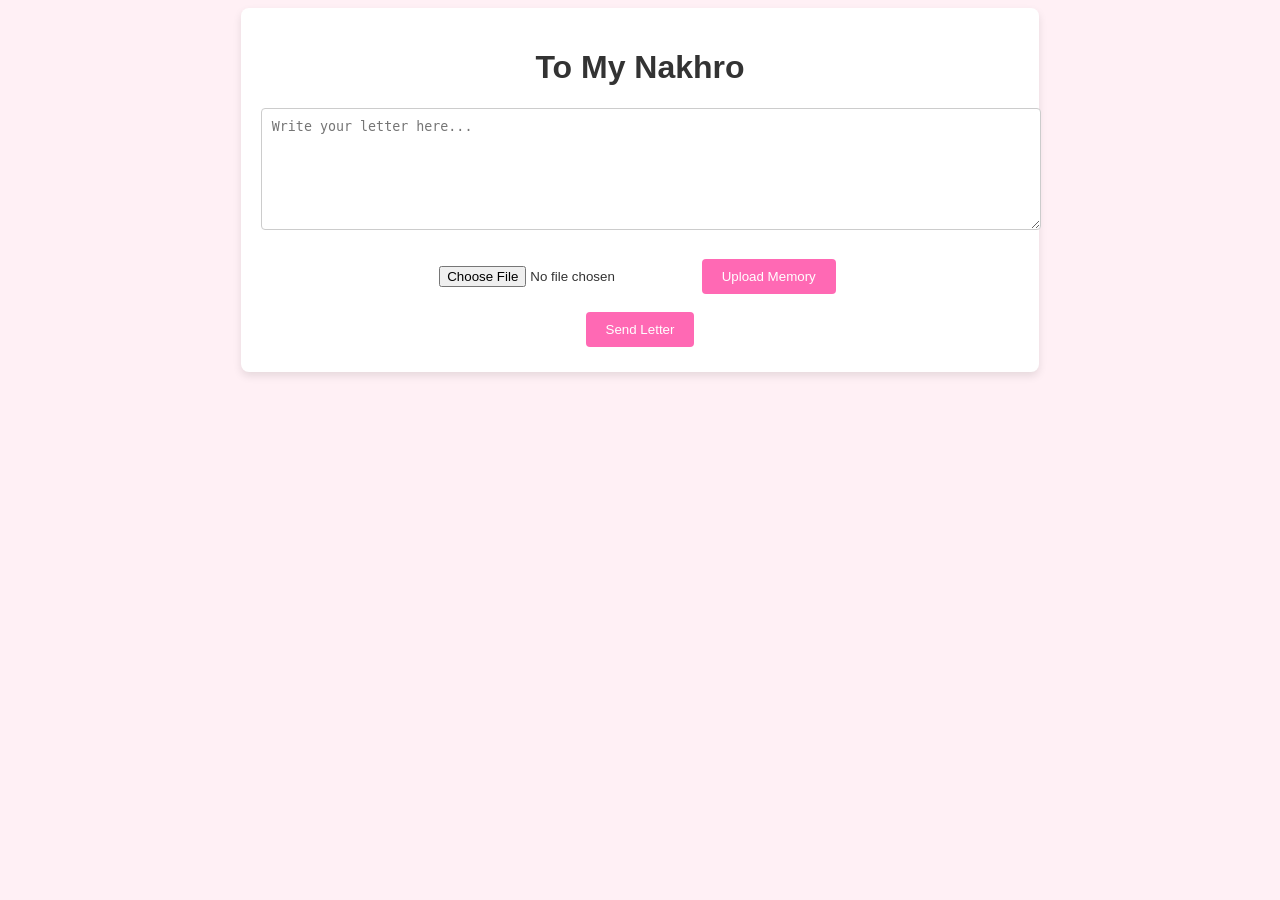
==== commit f765fd1e: "Update index.html" ====
--- a/index.html
+++ b/index.html
@@ -3,12 +3,12 @@
 <head>
     <meta charset="UTF-8">
     <meta name="viewport" content="width=device-width, initial-scale=1.0">
-    <title>Valentine Letter</title>
+    <title>To My Nakhro</title>
     <link rel="stylesheet" href="styles.css">
 </head>
 <body>
     <div class="container">
-        <h1>Send a Cute Valentine Letter</h1>
+        <h1>To My Nakhro</h1>
         <form id="valentineForm">
             <textarea id="valentineLetter" placeholder="Write your letter here..."></textarea>
             <input type="file" id="uploadMemory" accept="image/*">
@@ -17,6 +17,7 @@
             <button type="button" onclick="sendLetter()">Send Letter</button>
         </form>
     </div>
+    <div id="floatingHearts"></div>
     <script src="script.js"></script>
 </body>
 </html>
--- a/styles.css
+++ b/styles.css
@@ -0,0 +1,62 @@
+body {
+    font-family: Arial, sans-serif;
+    background-color: #fff0f5;
+    color: #333;
+    text-align: center;
+}
+
+.container {
+    width: 60%;
+    margin: auto;
+    padding: 20px;
+    background-color: #ffffff;
+    border-radius: 8px;
+    box-shadow: 0 4px 8px rgba(0, 0, 0, 0.1);
+}
+
+textarea {
+    width: 100%;
+    height: 100px;
+    margin-bottom: 20px;
+    border: 1px solid #ccc;
+    border-radius: 4px;
+    padding: 10px;
+}
+
+#uploadMemory {
+    margin-bottom: 20px;
+}
+
+#polaroidsContainer {
+    display: flex;
+    flex-wrap: wrap;
+    justify-content: center;
+}
+
+.polaroid {
+    width: 120px;
+    margin: 10px;
+    padding: 10px;
+    background-color: #ffffff;
+    border-radius: 8px;
+    box-shadow: 0 4px 8px rgba(0, 0, 0, 0.1);
+}
+
+.polaroid img {
+    width: 100%;
+    border-radius: 4px;
+}
+
+button {
+    background-color: #ff69b4;
+    color: #fff;
+    border: none;
+    padding: 10px 20px;
+    border-radius: 4px;
+    cursor: pointer;
+    margin: 5px;
+}
+
+button:hover {
+    background-color: #ff1493;
+}
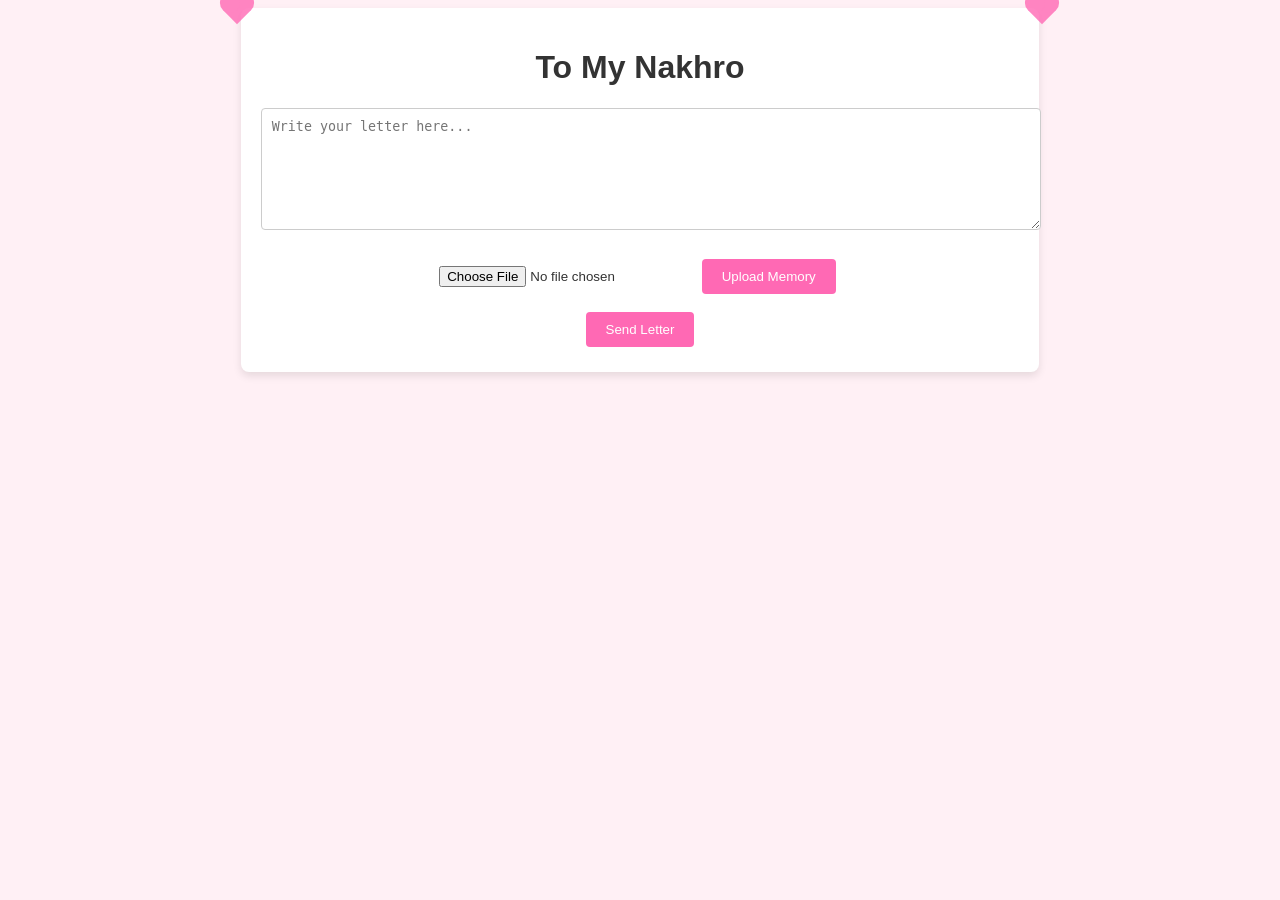
==== commit df1516b6: "Update index.html" ====
--- a/index.html
+++ b/index.html
@@ -4,7 +4,7 @@
     <meta charset="UTF-8">
     <meta name="viewport" content="width=device-width, initial-scale=1.0">
     <title>To My Nakhro</title>
-    <link rel="stylesheet" href="styles.css">
+    <link rel="stylesheet" href="css/styles.css">
 </head>
 <body>
     <div class="container">
@@ -18,6 +18,6 @@
         </form>
     </div>
     <div id="floatingHearts"></div>
-    <script src="script.js"></script>
+    <script src="js/script.js"></script>
 </body>
 </html>
--- a/css/styles.css
+++ b/css/styles.css
@@ -0,0 +1,127 @@
+body {
+    font-family: 'Comic Sans MS', cursive, sans-serif;
+    background-color: #fff0f5;
+    color: #333;
+    text-align: center;
+    animation: fadeIn 2s;
+    overflow: hidden;
+}
+
+@keyframes fadeIn {
+    from { opacity: 0; }
+    to { opacity: 1; }
+}
+
+.container {
+    width: 60%;
+    margin: auto;
+    padding: 20px;
+    background-color: #ffffff;
+    border-radius: 8px;
+    box-shadow: 0 4px 8px rgba(0, 0, 0, 0.1);
+    animation: slideIn 1s;
+}
+
+@keyframes slideIn {
+    from { transform: translateY(-20px); opacity: 0; }
+    to { transform: translateY(0); opacity: 1; }
+}
+
+textarea {
+    width: 100%;
+    height: 100px;
+    margin-bottom: 20px;
+    border: 1px solid #ccc;
+    border-radius: 4px;
+    padding: 10px;
+    animation: fadeIn 2s;
+}
+
+#uploadMemory {
+    margin-bottom: 20px;
+    animation: fadeIn 2s;
+}
+
+#polaroidsContainer {
+    display: flex;
+    flex-wrap: wrap;
+    justify-content: center;
+    animation: fadeIn 2s;
+}
+
+.polaroid {
+    width: 120px;
+    margin: 10px;
+    padding: 10px;
+    background-color: #ffffff;
+    border-radius: 8px;
+    box-shadow: 0 4px 8px rgba(0, 0, 0, 0.1);
+    animation: fadeIn 2s;
+}
+
+.polaroid img {
+    width: 100%;
+    border-radius: 4px;
+    animation: fadeIn 2s;
+}
+
+button {
+    background-color: #ff69b4;
+    color: #fff;
+    border: none;
+    padding: 10px 20px;
+    border-radius: 4px;
+    cursor: pointer;
+    margin: 5px;
+    animation: fadeIn 2s;
+}
+
+button:hover {
+    background-color: #ff1493;
+}
+
+#floatingHearts {
+    position: fixed;
+    top: 0;
+    left: 0;
+    width: 100%;
+    height: 100%;
+    pointer-events: none;
+    overflow: hidden;
+}
+
+.heart {
+    position: absolute;
+    width: 20px;
+    height: 20px;
+    background-color: #ff69b4;
+    transform: rotate(45deg);
+    animation: float 5s linear infinite;
+    opacity: 0.8;
+}
+
+.heart::before,
+.heart::after {
+    content: "";
+    position: absolute;
+    width: 20px;
+    height: 20px;
+    background-color: #ff69b4;
+    border-radius: 50%;
+}
+
+.heart::before {
+    top: -10px;
+    left: 0;
+}
+
+.heart::after {
+    left: -10px;
+    top: 0;
+}
+
+@keyframes float {
+    0% { transform: translateY(0) rotate(45deg); opacity: 0.8; }
+    50% { opacity: 0.4; }
+    100% { transform: translateY(-1000px) rotate(45deg); opacity: 0; }
+}
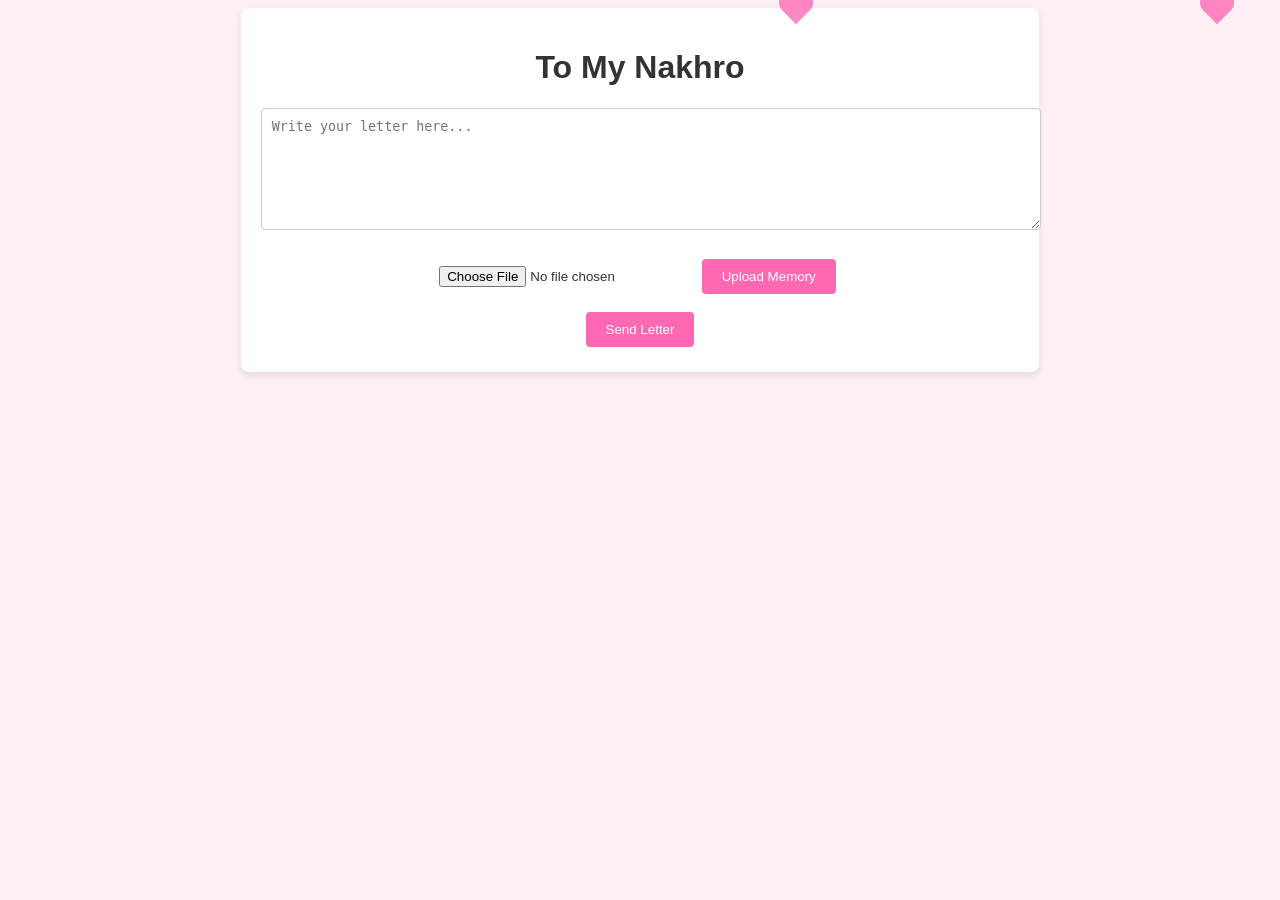
==== commit 354f729f: "Create index.html" ====
--- a/index.html
+++ b/index.html
@@ -1,23 +1,23 @@
-<!DOCTYPE html>
-<html lang="en">
-<head>
-    <meta charset="UTF-8">
-    <meta name="viewport" content="width=device-width, initial-scale=1.0">
-    <title>To My Nakhro</title>
-    <link rel="stylesheet" href="css/styles.css">
-</head>
-<body>
-    <div class="container">
-        <h1>To My Nakhro</h1>
-        <form id="valentineForm">
-            <textarea id="valentineLetter" placeholder="Write your letter here..."></textarea>
-            <input type="file" id="uploadMemory" accept="image/*">
-            <button type="button" onclick="uploadMemory()">Upload Memory</button>
-            <div id="polaroidsContainer"></div>
-            <button type="button" onclick="sendLetter()">Send Letter</button>
-        </form>
-    </div>
-    <div id="floatingHearts"></div>
-    <script src="js/script.js"></script>
-</body>
-</html>
+<!DOCTYPE html>
+<html lang="en">
+<head>
+    <meta charset="UTF-8">
+    <meta name="viewport" content="width=device-width, initial-scale=1.0">
+    <title>To My Nakhro</title>
+    <link rel="stylesheet" href="css/styles.css">
+</head>
+<body>
+    <div class="container">
+        <h1>To My Nakhro</h1>
+        <form id="valentineForm">
+            <textarea id="valentineLetter" placeholder="Write your letter here..."></textarea>
+            <input type="file" id="uploadMemory" accept="image/*">
+            <button type="button" onclick="uploadMemory()">Upload Memory</button>
+            <div id="polaroidsContainer"></div>
+            <button type="button" onclick="sendLetter()">Send Letter</button>
+        </form>
+    </div>
+    <div id="floatingHearts"></div>
+    <script src="js/script.js"></script>
+</body>
+</html>
